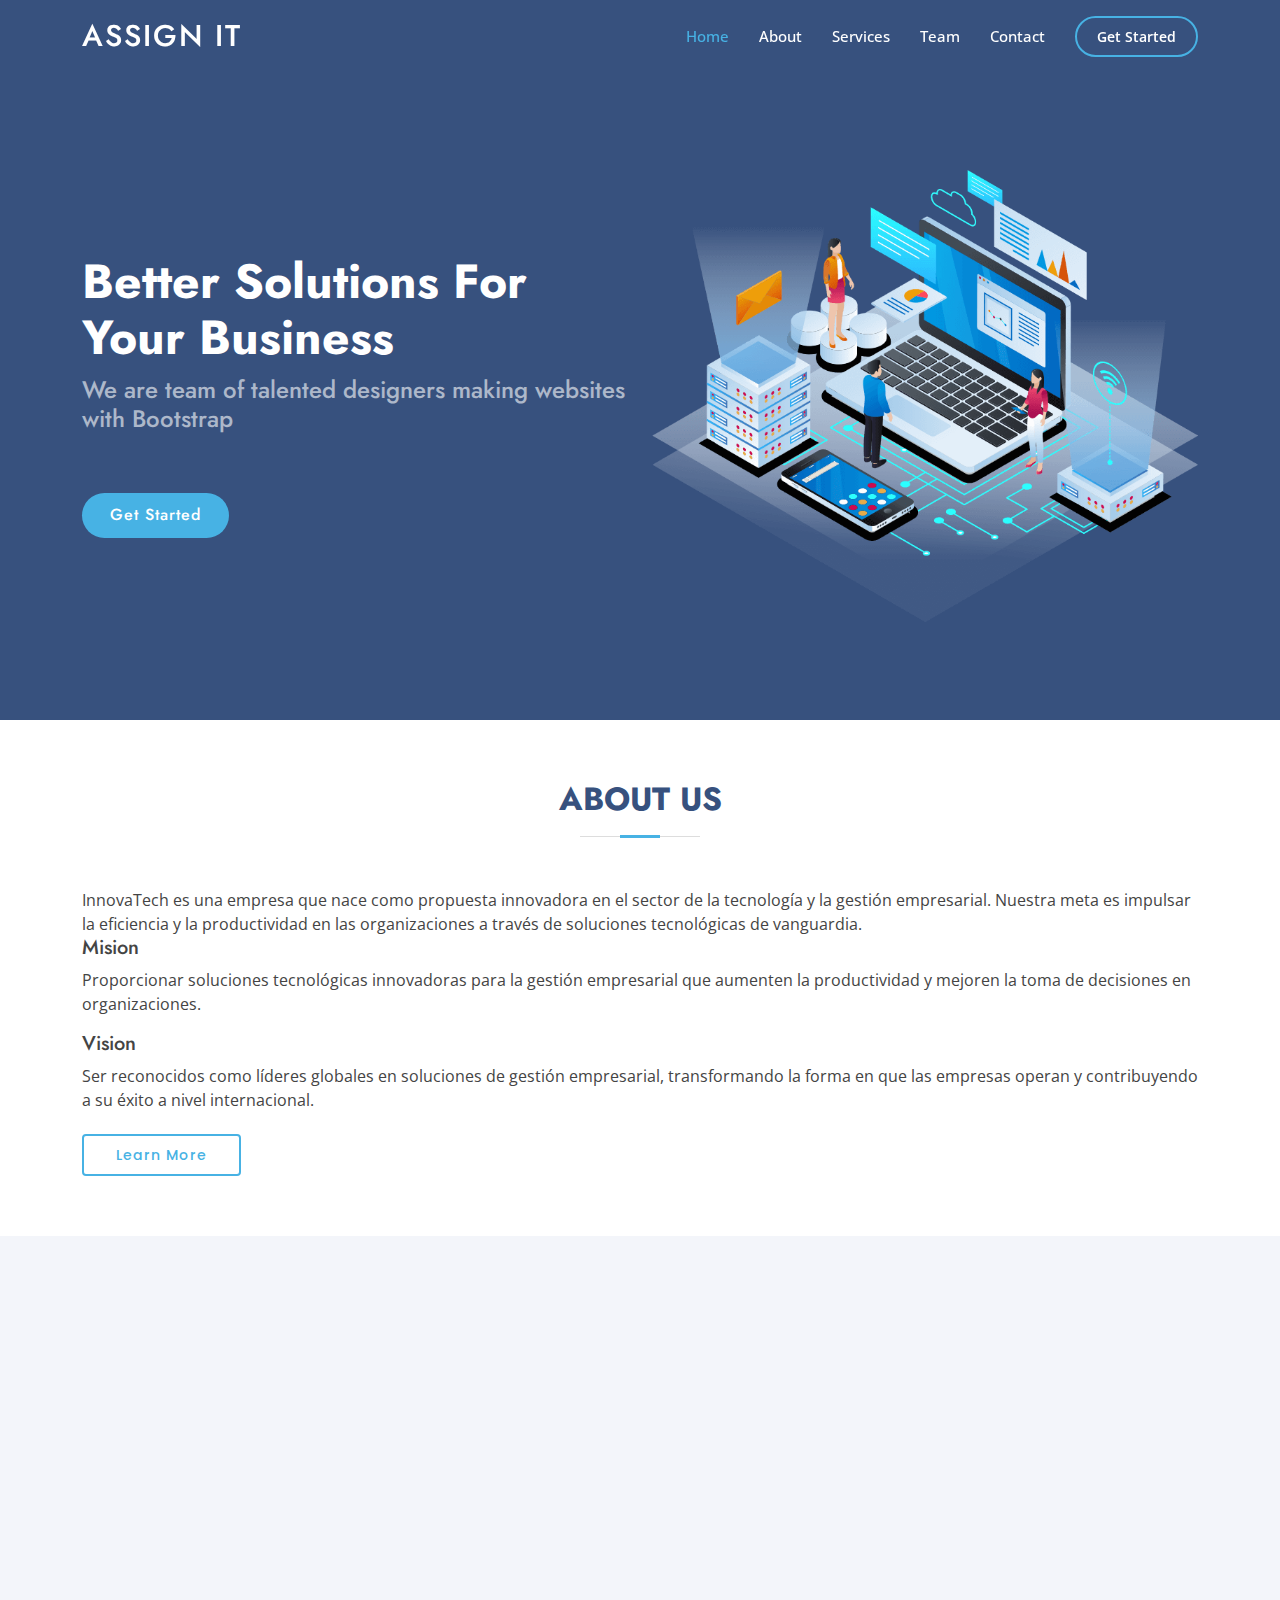
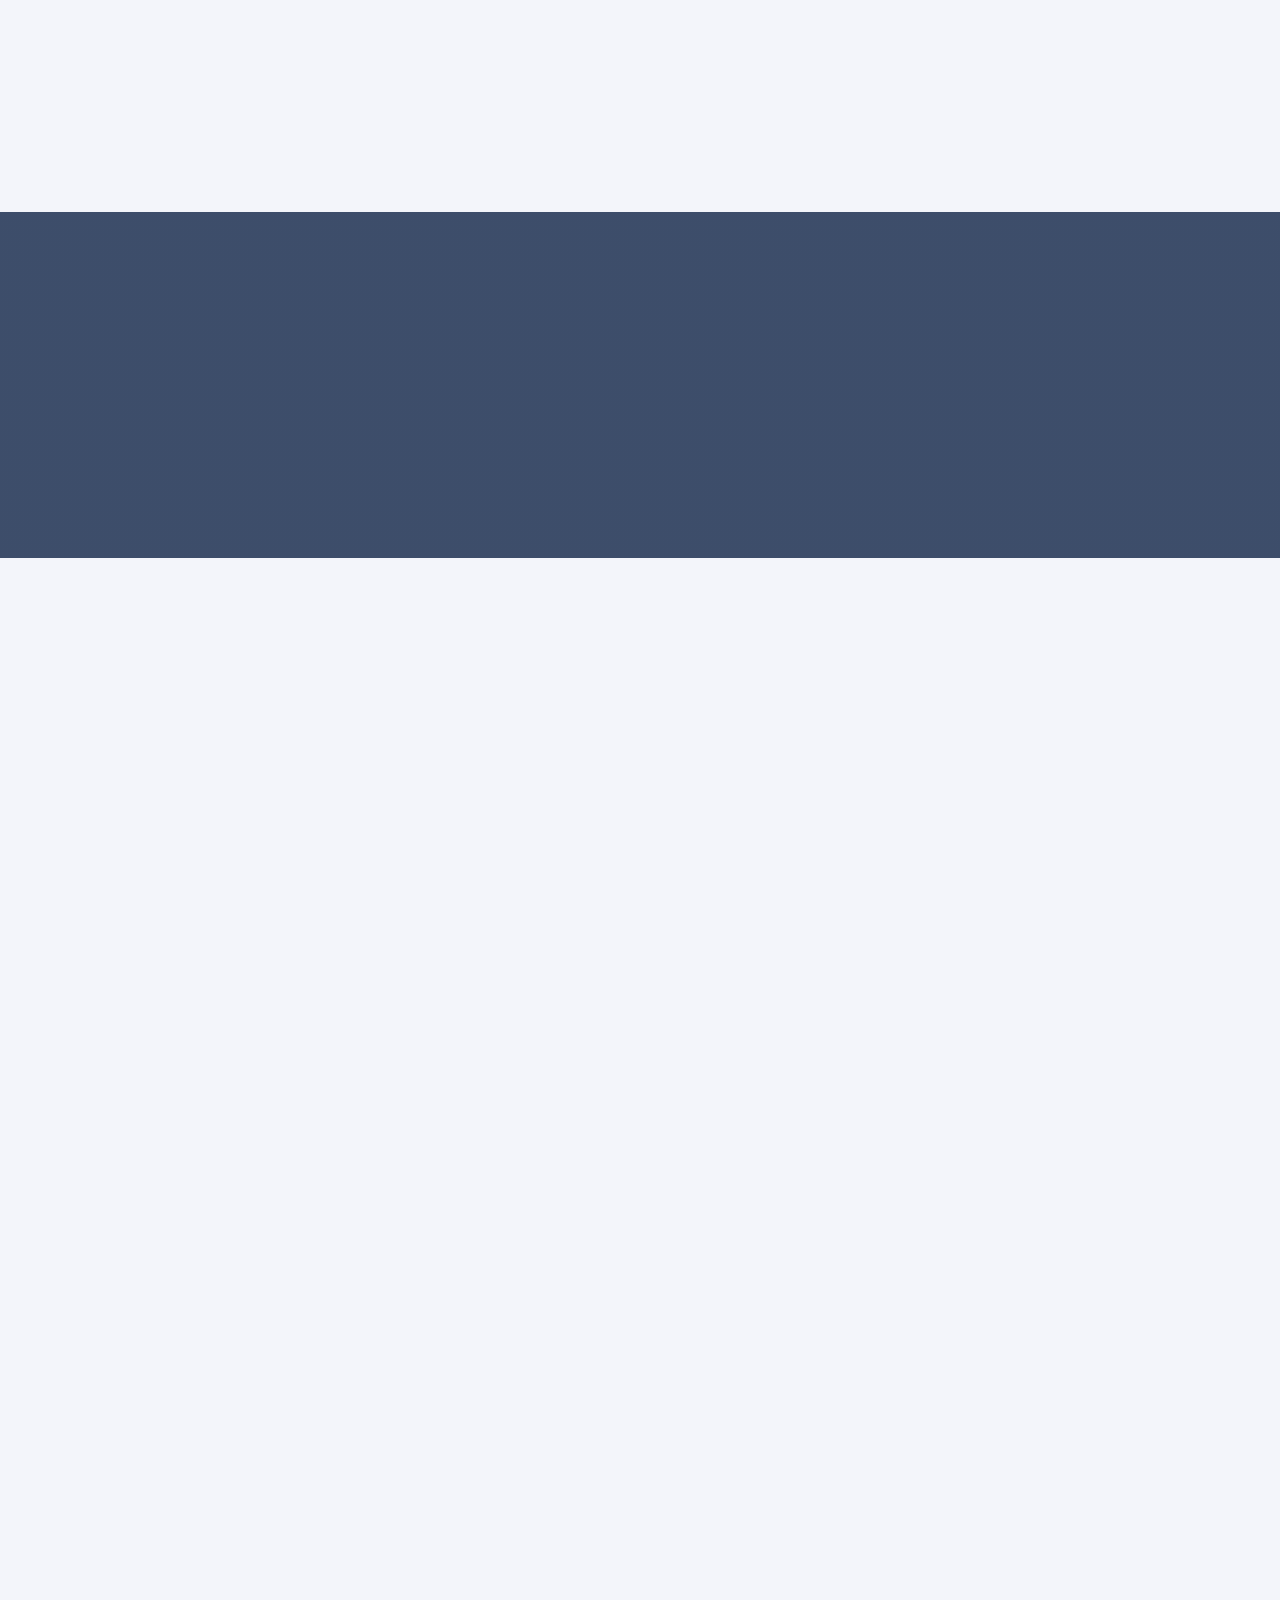
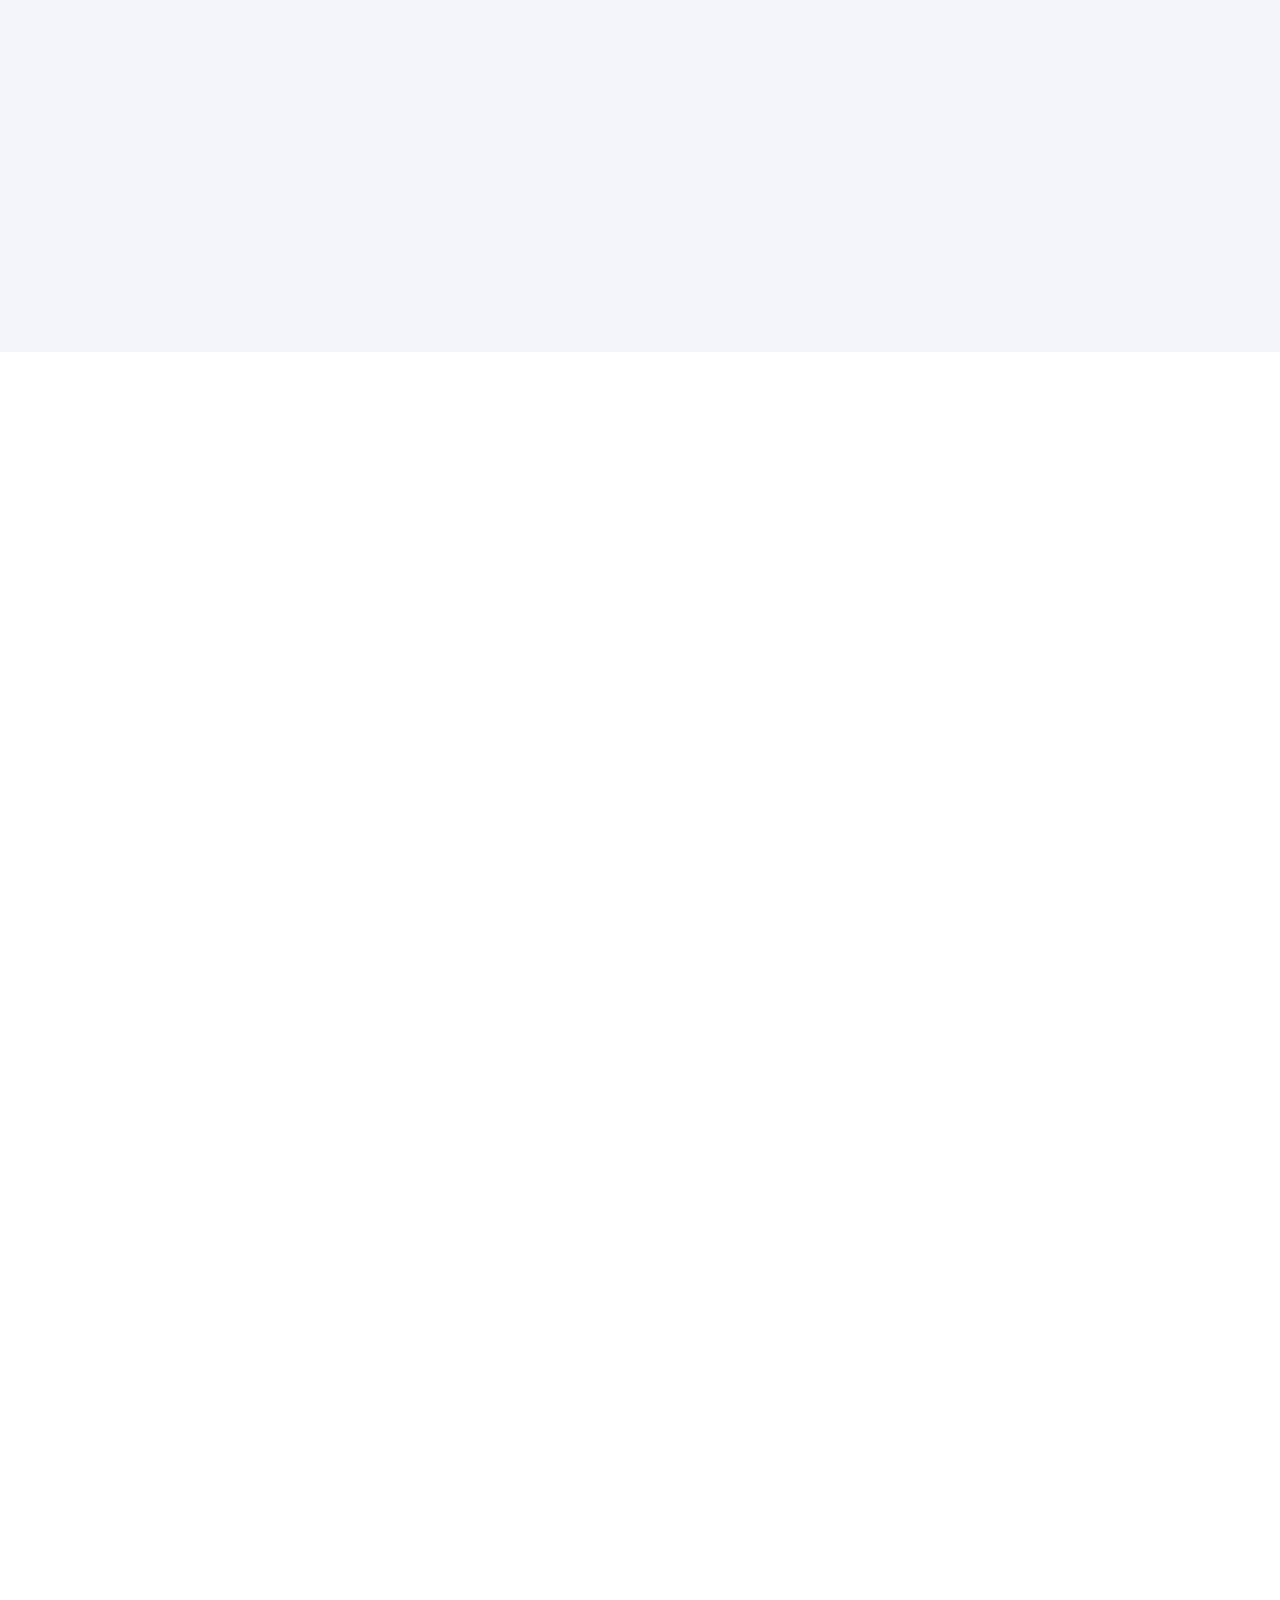
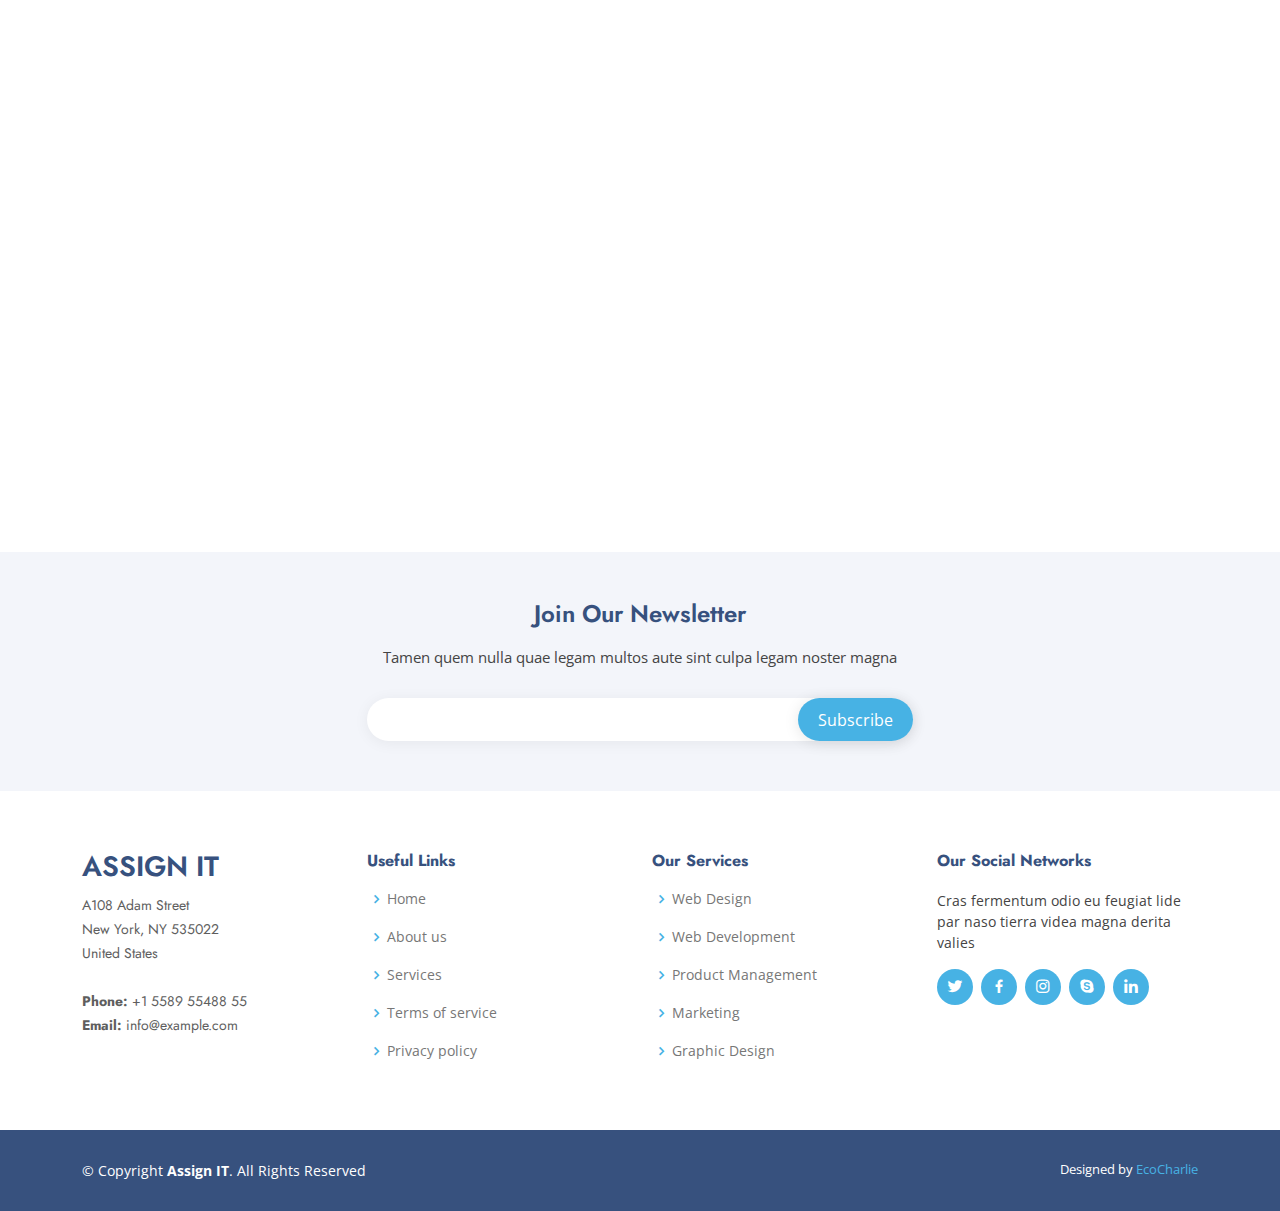
==== index.html @ e454c300 "Merge pull request #1 from EcoCharlie/developer" ====
<!DOCTYPE html>
<html lang="en">

<head>
  <meta charset="utf-8">
  <meta content="width=device-width, initial-scale=1.0" name="viewport">

  <title>Assign IT - Landing Page</title>
  <meta content="" name="description">
  <meta content="" name="keywords">

  <!-- Favicons -->
  <link href="assets/img/favicon.png" rel="icon">
  <link href="assets/img/apple-touch-icon.png" rel="apple-touch-icon">

  <!-- Google Fonts -->
  <link href="https://fonts.googleapis.com/css?family=Open+Sans:300,300i,400,400i,600,600i,700,700i|Jost:300,300i,400,400i,500,500i,600,600i,700,700i|Poppins:300,300i,400,400i,500,500i,600,600i,700,700i" rel="stylesheet">

  <!-- Vendor CSS Files -->
  <link href="assets/vendor/aos/aos.css" rel="stylesheet">
  <link href="assets/vendor/bootstrap/css/bootstrap.min.css" rel="stylesheet">
  <link href="assets/vendor/bootstrap-icons/bootstrap-icons.css" rel="stylesheet">
  <link href="assets/vendor/boxicons/css/boxicons.min.css" rel="stylesheet">
  <link href="assets/vendor/glightbox/css/glightbox.min.css" rel="stylesheet">
  <link href="assets/vendor/remixicon/remixicon.css" rel="stylesheet">
  <link href="assets/vendor/swiper/swiper-bundle.min.css" rel="stylesheet">

  <!-- Template Main CSS File -->
  <link href="assets/css/style.css" rel="stylesheet">
</head>

<body>
  <!-- ======= Header ======= -->
  <header id="header" class="fixed-top ">
    <div class="container d-flex align-items-center">

      <h1 class="logo me-auto"><a href="index.html">Assign IT</a></h1>
      <!-- Uncomment below if you prefer to use an image logo -->
       <!--<a href="index.html" class="logo me-auto"><img src="assets/img/logo.jpeg" alt="" class="img-fluid"></a>-->

      <nav id="navbar" class="navbar">
        <ul>
          <li><a class="nav-link scrollto active" href="#hero">Home</a></li>
          <li><a class="nav-link scrollto" href="#about">About</a></li>
          <li><a class="nav-link scrollto" href="#services">Services</a></li>
          <!--<li><a class="nav-link scrollto" href="#portfolio">Portfolio</a></li>-->
          <li><a class="nav-link scrollto" href="#team">Team</a></li>
        <!--  <li class="dropdown"><a href="#"><span>Drop Down</span> <i class="bi bi-chevron-down"></i></a>
            <ul>
              <li><a href="#">Drop Down 1</a></li>
              <li class="dropdown"><a href="#"><span>Deep Drop Down</span> <i class="bi bi-chevron-right"></i></a>
                <ul>
                  <li><a href="#">Deep Drop Down 1</a></li>
                  <li><a href="#">Deep Drop Down 2</a></li>
                  <li><a href="#">Deep Drop Down 3</a></li>
                  <li><a href="#">Deep Drop Down 4</a></li>
                  <li><a href="#">Deep Drop Down 5</a></li>
                </ul>
              </li>
              <li><a href="#">Drop Down 2</a></li>
              <li><a href="#">Drop Down 3</a></li>
              <li><a href="#">Drop Down 4</a></li>
            </ul>
          </li>-->
          <li><a class="nav-link scrollto" href="#contact">Contact</a></li>
          <li><a class="getstarted scrollto" href="#about">Get Started</a></li>
        </ul>
        <i class="bi bi-list mobile-nav-toggle"></i>
      </nav>

    </div>
  </header><!-- End Header -->

  <!-- ======= Hero Section ======= -->
  <section id="hero" class="d-flex align-items-center">

    <div class="container">
      <div class="row">
        <div class="col-lg-6 d-flex flex-column justify-content-center pt-4 pt-lg-0 order-2 order-lg-1" data-aos="fade-up" data-aos-delay="200">
          <h1>Better Solutions For Your Business</h1>
          <h2>We are team of talented designers making websites with Bootstrap</h2>
          <div class="d-flex justify-content-center justify-content-lg-start">
            <a href="#about" class="btn-get-started scrollto">Get Started</a>
            <!--<a href="https://www.youtube.com/watch?v=jDDaplaOz7Q" class="glightbox btn-watch-video"><i class="bi bi-play-circle"></i><span>Watch Video</span></a>-->
          </div>
        </div>
        <div class="col-lg-6 order-1 order-lg-2 hero-img" data-aos="zoom-in" data-aos-delay="200">
          <img src="assets/img/hero-img.png" class="img-fluid animated" alt="">
        </div>
      </div>
    </div>

  </section><!-- End Hero -->

  <main id="main">

    <!-- ======= Clients Section ======= -->
<!--    <section id="clients" class="clients section-bg">
      <div class="container">

        <div class="row" data-aos="zoom-in">

          <div class="col-lg-2 col-md-4 col-6 d-flex align-items-center justify-content-center">
            <img src="assets/img/clients/client-1.png" class="img-fluid" alt="">
          </div>

          <div class="col-lg-2 col-md-4 col-6 d-flex align-items-center justify-content-center">
            <img src="assets/img/clients/client-2.png" class="img-fluid" alt="">
          </div>

          <div class="col-lg-2 col-md-4 col-6 d-flex align-items-center justify-content-center">
            <img src="assets/img/clients/client-3.png" class="img-fluid" alt="">
          </div>

          <div class="col-lg-2 col-md-4 col-6 d-flex align-items-center justify-content-center">
            <img src="assets/img/clients/client-4.png" class="img-fluid" alt="">
          </div>

          <div class="col-lg-2 col-md-4 col-6 d-flex align-items-center justify-content-center">
            <img src="assets/img/clients/client-5.png" class="img-fluid" alt="">
          </div>

          <div class="col-lg-2 col-md-4 col-6 d-flex align-items-center justify-content-center">
            <img src="assets/img/clients/client-6.png" class="img-fluid" alt="">
          </div>

        </div>

      </div>
    </section>&lt;!&ndash; End Cliens Section &ndash;&gt;-->

    <!-- ======= About Us Section ======= -->
    <section id="about" class="about">
      <div class="container" data-aos="fade-up">

        <div class="section-title">
          <h2>About Us</h2>
        </div>

        <div class="row content">
          <div class="col-lg-12">
            <p>
              InnovaTech es una empresa que nace como propuesta innovadora en el sector de la tecnología y la gestión empresarial.
              Nuestra meta es impulsar la eficiencia y la productividad en las organizaciones a través de soluciones tecnológicas de vanguardia.
            </p>
<!--            <ul>
              <li><i class="ri-check-double-line"></i> Ullamco laboris nisi ut aliquip ex ea commodo consequat</li>
              <li><i class="ri-check-double-line"></i> Duis aute irure dolor in reprehenderit in voluptate velit</li>
              <li><i class="ri-check-double-line"></i> Ullamco laboris nisi ut aliquip ex ea commodo consequat</li>
            </ul>-->
          </div>
          <div class="col-lg-12 pt-4 pt-lg-0">
            <h5>Mision</h5>
            <p>
              Proporcionar soluciones tecnológicas innovadoras para la gestión empresarial que aumenten la productividad y mejoren la toma de decisiones en organizaciones.
            </p>
            <h5>Vision</h5>
            <p>
              Ser reconocidos como líderes globales en soluciones de gestión empresarial, transformando la forma en que las empresas operan y contribuyendo a su éxito a nivel internacional.
            </p>
            <a href="#" class="btn-learn-more">Learn More</a>
          </div>
        </div>

      </div>
    </section><!-- End About Us Section -->

    <!-- ======= Why Us Section ======= -->
   <!-- <section id="why-us" class="why-us section-bg">
      <div class="container-fluid" data-aos="fade-up">

        <div class="row">

          <div class="col-lg-7 d-flex flex-column justify-content-center align-items-stretch  order-2 order-lg-1">

            <div class="content">
              <h3>Eum ipsam laborum deleniti <strong>velit pariatur architecto aut nihil</strong></h3>
              <p>
                Lorem ipsum dolor sit amet, consectetur adipiscing elit, sed do eiusmod tempor incididunt ut labore et dolore magna aliqua. Duis aute irure dolor in reprehenderit
              </p>
            </div>

            <div class="accordion-list">
              <ul>
                <li>
                  <a data-bs-toggle="collapse" class="collapse" data-bs-target="#accordion-list-1"><span>01</span> Non consectetur a erat nam at lectus urna duis? <i class="bx bx-chevron-down icon-show"></i><i class="bx bx-chevron-up icon-close"></i></a>
                  <div id="accordion-list-1" class="collapse show" data-bs-parent=".accordion-list">
                    <p>
                      Feugiat pretium nibh ipsum consequat. Tempus iaculis urna id volutpat lacus laoreet non curabitur gravida. Venenatis lectus magna fringilla urna porttitor rhoncus dolor purus non.
                    </p>
                  </div>
                </li>

                <li>
                  <a data-bs-toggle="collapse" data-bs-target="#accordion-list-2" class="collapsed"><span>02</span> Feugiat scelerisque varius morbi enim nunc? <i class="bx bx-chevron-down icon-show"></i><i class="bx bx-chevron-up icon-close"></i></a>
                  <div id="accordion-list-2" class="collapse" data-bs-parent=".accordion-list">
                    <p>
                      Dolor sit amet consectetur adipiscing elit pellentesque habitant morbi. Id interdum velit laoreet id donec ultrices. Fringilla phasellus faucibus scelerisque eleifend donec pretium. Est pellentesque elit ullamcorper dignissim. Mauris ultrices eros in cursus turpis massa tincidunt dui.
                    </p>
                  </div>
                </li>

                <li>
                  <a data-bs-toggle="collapse" data-bs-target="#accordion-list-3" class="collapsed"><span>03</span> Dolor sit amet consectetur adipiscing elit? <i class="bx bx-chevron-down icon-show"></i><i class="bx bx-chevron-up icon-close"></i></a>
                  <div id="accordion-list-3" class="collapse" data-bs-parent=".accordion-list">
                    <p>
                      Eleifend mi in nulla posuere sollicitudin aliquam ultrices sagittis orci. Faucibus pulvinar elementum integer enim. Sem nulla pharetra diam sit amet nisl suscipit. Rutrum tellus pellentesque eu tincidunt. Lectus urna duis convallis convallis tellus. Urna molestie at elementum eu facilisis sed odio morbi quis
                    </p>
                  </div>
                </li>

              </ul>
            </div>

          </div>

          <div class="col-lg-5 align-items-stretch order-1 order-lg-2 img" style='background-image: url("assets/img/why-us.png");' data-aos="zoom-in" data-aos-delay="150">&nbsp;</div>
        </div>

      </div>
    </section>-->
    <!-- End Why Us Section -->

    <!-- ======= Skills Section ======= -->
    <!--<section id="skills" class="skills">
      <div class="container" data-aos="fade-up">

        <div class="row">
          <div class="col-lg-6 d-flex align-items-center" data-aos="fade-right" data-aos-delay="100">
            <img src="assets/img/skills.png" class="img-fluid" alt="">
          </div>
          <div class="col-lg-6 pt-4 pt-lg-0 content" data-aos="fade-left" data-aos-delay="100">
            <h3>Voluptatem dignissimos provident quasi corporis voluptates</h3>
            <p class="fst-italic">
              Lorem ipsum dolor sit amet, consectetur adipiscing elit, sed do eiusmod tempor incididunt ut labore et dolore
              magna aliqua.
            </p>

            <div class="skills-content">

              <div class="progress">
                <span class="skill">HTML <i class="val">100%</i></span>
                <div class="progress-bar-wrap">
                  <div class="progress-bar" role="progressbar" aria-valuenow="100" aria-valuemin="0" aria-valuemax="100"></div>
                </div>
              </div>

              <div class="progress">
                <span class="skill">CSS <i class="val">90%</i></span>
                <div class="progress-bar-wrap">
                  <div class="progress-bar" role="progressbar" aria-valuenow="90" aria-valuemin="0" aria-valuemax="100"></div>
                </div>
              </div>

              <div class="progress">
                <span class="skill">JavaScript <i class="val">75%</i></span>
                <div class="progress-bar-wrap">
                  <div class="progress-bar" role="progressbar" aria-valuenow="75" aria-valuemin="0" aria-valuemax="100"></div>
                </div>
              </div>

              <div class="progress">
                <span class="skill">Photoshop <i class="val">55%</i></span>
                <div class="progress-bar-wrap">
                  <div class="progress-bar" role="progressbar" aria-valuenow="55" aria-valuemin="0" aria-valuemax="100"></div>
                </div>
              </div>

            </div>

          </div>
        </div>

      </div>
    </section>&lt;!&ndash; End Skills Section &ndash;&gt;-->

    <!-- ======= Services Section ======= -->
    <section id="services" class="services section-bg">
      <div class="container" data-aos="fade-up">

        <div class="section-title">
          <h2>Services</h2>
          <p>Ofrecemos soluciones especializadas en gestión de proyectos para impulsar tu éxito empresarial. Nuestro equipo de expertos está listo para llevar tus proyectos al siguiente nivel.</p>
        </div>
        <div class="container">

        </div>
        <div class="row d-flex justify-content-evenly">
          <div class="col-xl-3 col-md-6 d-flex align-items-stretch" data-aos="zoom-in" data-aos-delay="100">
            <div class="icon-box">
              <div class="icon"><i class="bx bxl-dribbble"></i></div>
              <h4><a href="">Gestión Integral de Proyectos</a></h4>
              <p>Planificamos y ejecutamos tu proyecto de principio a fin.</p>
            </div>
          </div>

          <div class="col-xl-3 col-md-6 d-flex align-items-stretch mt-4 mt-md-0" data-aos="zoom-in" data-aos-delay="200">
            <div class="icon-box">
              <div class="icon"><i class="bx bx-file"></i></div>
              <h4><a href="">Consultoría Especializada</a></h4>
              <p>Asesoramiento personalizado para optimizar proyectos.</p>
            </div>
          </div>

          <div class="col-xl-3 col-md-6 d-flex align-items-stretch mt-4 mt-xl-0" data-aos="zoom-in" data-aos-delay="300">
            <div class="icon-box">
              <div class="icon"><i class="bx bx-tachometer"></i></div>
              <h4><a href="">Capacitación en Gestión de Proyectos</a></h4>
              <p>Mayor capacidad para proyectos exitosos.</p>
            </div>
          </div>

          <!--<div class="col-xl-3 col-md-6 d-flex align-items-stretch mt-4 mt-xl-0" data-aos="zoom-in" data-aos-delay="400">
            <div class="icon-box">
              <div class="icon"><i class="bx bx-layer"></i></div>
              <h4><a href="">Nemo Enim</a></h4>
              <p>At vero eos et accusamus et iusto odio dignissimos ducimus qui blanditiis</p>
            </div>
          </div>-->

        </div>

      </div>
    </section><!-- End Services Section -->

    <!-- ======= Cta Section ======= -->
    <section id="cta" class="cta">
      <div class="container" data-aos="zoom-in">

        <div class="row">
          <div class="col-lg-9 text-center text-lg-start">
            <h3>¡Maximiza tu éxito con nuestra ayuda!</h3>
            <p>¿Listo para llevar tus proyectos al siguiente nivel? ¡Hablemos sobre cómo podemos colaborar para alcanzar tus objetivos!</p>
          </div>
          <div class="col-lg-3 cta-btn-container text-center">
            <a class="cta-btn align-middle" href="#">Contáctanos ahora</a>
          </div>
        </div>

      </div>
    </section><!-- End Cta Section -->

    <!-- ======= Portfolio Section ======= -->
    <!--<section id="portfolio" class="portfolio">
      <div class="container" data-aos="fade-up">

        <div class="section-title">
          <h2>Portfolio</h2>
          <p>Magnam dolores commodi suscipit. Necessitatibus eius consequatur ex aliquid fuga eum quidem. Sit sint consectetur velit. Quisquam quos quisquam cupiditate. Et nemo qui impedit suscipit alias ea. Quia fugiat sit in iste officiis commodi quidem hic quas.</p>
        </div>

        <ul id="portfolio-flters" class="d-flex justify-content-center" data-aos="fade-up" data-aos-delay="100">
          <li data-filter="*" class="filter-active">All</li>
          <li data-filter=".filter-app">App</li>
          <li data-filter=".filter-card">Card</li>
          <li data-filter=".filter-web">Web</li>
        </ul>

        <div class="row portfolio-container" data-aos="fade-up" data-aos-delay="200">

          <div class="col-lg-4 col-md-6 portfolio-item filter-app">
            <div class="portfolio-img"><img src="assets/img/portfolio/portfolio-1.jpg" class="img-fluid" alt=""></div>
            <div class="portfolio-info">
              <h4>App 1</h4>
              <p>App</p>
              <a href="assets/img/portfolio/portfolio-1.jpg" data-gallery="portfolioGallery" class="portfolio-lightbox preview-link" title="App 1"><i class="bx bx-plus"></i></a>
              <a href="portfolio-details.html" class="details-link" title="More Details"><i class="bx bx-link"></i></a>
            </div>
          </div>

          <div class="col-lg-4 col-md-6 portfolio-item filter-web">
            <div class="portfolio-img"><img src="assets/img/portfolio/portfolio-2.jpg" class="img-fluid" alt=""></div>
            <div class="portfolio-info">
              <h4>Web 3</h4>
              <p>Web</p>
              <a href="assets/img/portfolio/portfolio-2.jpg" data-gallery="portfolioGallery" class="portfolio-lightbox preview-link" title="Web 3"><i class="bx bx-plus"></i></a>
              <a href="portfolio-details.html" class="details-link" title="More Details"><i class="bx bx-link"></i></a>
            </div>
          </div>

          <div class="col-lg-4 col-md-6 portfolio-item filter-app">
            <div class="portfolio-img"><img src="assets/img/portfolio/portfolio-3.jpg" class="img-fluid" alt=""></div>
            <div class="portfolio-info">
              <h4>App 2</h4>
              <p>App</p>
              <a href="assets/img/portfolio/portfolio-3.jpg" data-gallery="portfolioGallery" class="portfolio-lightbox preview-link" title="App 2"><i class="bx bx-plus"></i></a>
              <a href="portfolio-details.html" class="details-link" title="More Details"><i class="bx bx-link"></i></a>
            </div>
          </div>

          <div class="col-lg-4 col-md-6 portfolio-item filter-card">
            <div class="portfolio-img"><img src="assets/img/portfolio/portfolio-4.jpg" class="img-fluid" alt=""></div>
            <div class="portfolio-info">
              <h4>Card 2</h4>
              <p>Card</p>
              <a href="assets/img/portfolio/portfolio-4.jpg" data-gallery="portfolioGallery" class="portfolio-lightbox preview-link" title="Card 2"><i class="bx bx-plus"></i></a>
              <a href="portfolio-details.html" class="details-link" title="More Details"><i class="bx bx-link"></i></a>
            </div>
          </div>

          <div class="col-lg-4 col-md-6 portfolio-item filter-web">
            <div class="portfolio-img"><img src="assets/img/portfolio/portfolio-5.jpg" class="img-fluid" alt=""></div>
            <div class="portfolio-info">
              <h4>Web 2</h4>
              <p>Web</p>
              <a href="assets/img/portfolio/portfolio-5.jpg" data-gallery="portfolioGallery" class="portfolio-lightbox preview-link" title="Web 2"><i class="bx bx-plus"></i></a>
              <a href="portfolio-details.html" class="details-link" title="More Details"><i class="bx bx-link"></i></a>
            </div>
          </div>

          <div class="col-lg-4 col-md-6 portfolio-item filter-app">
            <div class="portfolio-img"><img src="assets/img/portfolio/portfolio-6.jpg" class="img-fluid" alt=""></div>
            <div class="portfolio-info">
              <h4>App 3</h4>
              <p>App</p>
              <a href="assets/img/portfolio/portfolio-6.jpg" data-gallery="portfolioGallery" class="portfolio-lightbox preview-link" title="App 3"><i class="bx bx-plus"></i></a>
              <a href="portfolio-details.html" class="details-link" title="More Details"><i class="bx bx-link"></i></a>
            </div>
          </div>

          <div class="col-lg-4 col-md-6 portfolio-item filter-card">
            <div class="portfolio-img"><img src="assets/img/portfolio/portfolio-7.jpg" class="img-fluid" alt=""></div>
            <div class="portfolio-info">
              <h4>Card 1</h4>
              <p>Card</p>
              <a href="assets/img/portfolio/portfolio-7.jpg" data-gallery="portfolioGallery" class="portfolio-lightbox preview-link" title="Card 1"><i class="bx bx-plus"></i></a>
              <a href="portfolio-details.html" class="details-link" title="More Details"><i class="bx bx-link"></i></a>
            </div>
          </div>

          <div class="col-lg-4 col-md-6 portfolio-item filter-card">
            <div class="portfolio-img"><img src="assets/img/portfolio/portfolio-8.jpg" class="img-fluid" alt=""></div>
            <div class="portfolio-info">
              <h4>Card 3</h4>
              <p>Card</p>
              <a href="assets/img/portfolio/portfolio-8.jpg" data-gallery="portfolioGallery" class="portfolio-lightbox preview-link" title="Card 3"><i class="bx bx-plus"></i></a>
              <a href="portfolio-details.html" class="details-link" title="More Details"><i class="bx bx-link"></i></a>
            </div>
          </div>

          <div class="col-lg-4 col-md-6 portfolio-item filter-web">
            <div class="portfolio-img"><img src="assets/img/portfolio/portfolio-9.jpg" class="img-fluid" alt=""></div>
            <div class="portfolio-info">
              <h4>Web 3</h4>
              <p>Web</p>
              <a href="assets/img/portfolio/portfolio-9.jpg" data-gallery="portfolioGallery" class="portfolio-lightbox preview-link" title="Web 3"><i class="bx bx-plus"></i></a>
              <a href="portfolio-details.html" class="details-link" title="More Details"><i class="bx bx-link"></i></a>
            </div>
          </div>

        </div>

      </div>
    </section>-->

    <!-- ======= Team Section ======= -->
    <section id="team" class="team section-bg">
      <div class="container" data-aos="fade-up">

        <div class="section-title">
          <h2>Team</h2>
          <p>Cada uno de nuestros miembros aporta una combinación única de habilidades, experiencia y dedicación que impulsa nuestro éxito.</p>
        </div>

        <div class="row d-flex justify-content-evenly">
          <div class="col-lg-6" data-aos="zoom-in" data-aos-delay="100">
            <div class="member d-flex align-items-start">
              <div class="pic"><img src="assets/img/team/team-1.jpg" alt=""></div>
              <div class="member-info">
                <h4>Joaquin San Martin</h4>
                <span>Chief Executive Officer</span>
                <p>Soy Joaquin San Martin Alvarez, actualmente estudio Ia carrera de ingeniería de Software, porque siempre me ha llamado el interés de entender el funcionamiento de Ia tecnología que uso en mi entorno de vida. Por otro lado, tengo conocimiento sobre el lenguaje de programación CS, SQL, Python, C+, HTML, CSS.</p>
                <div class="social">
                  <a href=""><i class="ri-twitter-fill"></i></a>
                  <a href=""><i class="ri-facebook-fill"></i></a>
                  <a href=""><i class="ri-instagram-fill"></i></a>
                  <a href=""> <i class="ri-linkedin-box-fill"></i> </a>
                </div>
              </div>
            </div>
          </div>

          <div class="col-lg-6 mt-4 mt-lg-0" data-aos="zoom-in" data-aos-delay="200">
            <div class="member d-flex align-items-start">
              <div class="pic"><img src="assets/img/team/team-2.jpg" alt=""></div>
              <div class="member-info">
                <h4>Rafael Urquiaga</h4>
                <span>Product Manager</span>
                <p>Soy Rafael Adrián Urquiaga Rodríguez y estoy cursando la carrera de Ingeniería de Software. Tengo experiencia programando en el lenguaje de C ++, PHP, HTML/CSS/JS, herramientas de UX y en el uso de GitHub para el control de versiones. Asimismo, tengo habilidades para organizar y coordinar los avances que se realizan durante el ciclo de vida de un proyecto, así como también una fuerte responsabilidad de cumplir con el trabajo encargado para un tiempo indicado.</p>
                <div class="social">
                  <a href=""><i class="ri-twitter-fill"></i></a>
                  <a href=""><i class="ri-facebook-fill"></i></a>
                  <a href=""><i class="ri-instagram-fill"></i></a>
                  <a href=""> <i class="ri-linkedin-box-fill"></i> </a>
                </div>
              </div>
            </div>
          </div>

          <div class="col-lg-6 mt-4" data-aos="zoom-in" data-aos-delay="300">
            <div class="member d-flex align-items-start">
              <div class="pic"><img src="assets/img/team/team-3.jpg" alt=""></div>
              <div class="member-info">
                <h4>Erikc Cortez</h4>
                <span>CTO</span>
                <p>Soy un estudiante de la facultad de Ingeniería de software. Algunos de mis hobbies son leer, ir a correr, jugar videojuegos y practicar matemáticas. También, me gusta todo lo relacionado con la tecnología, los nuevos inventos e innovaciones que fueron acoplándose en nuestra vida rutinaria hasta ser imprescindibles. Las habilidades que ofrezco para esto proyecto son perseverancia y ánimos para mi equipo, además de brindar ideas y soluciones ágiles. Manejo herramientas para desarrollar páginas web como HTML y CSS, además de conocer lenguajes como C++, Java, Javascript, Python, Typescript y SQL.</p>
                <div class="social">
                  <a href=""><i class="ri-twitter-fill"></i></a>
                  <a href=""><i class="ri-facebook-fill"></i></a>
                  <a href=""><i class="ri-instagram-fill"></i></a>
                  <a href=""> <i class="ri-linkedin-box-fill"></i> </a>
                </div>
              </div>
            </div>
          </div>

          <div class="col-lg-6 mt-4" data-aos="zoom-in" data-aos-delay="400">
            <div class="member d-flex align-items-start">
              <div class="pic"><img src="assets/img/team/team-4.jpg" alt=""></div>
              <div class="member-info">
                <h4>Jorge Laban</h4>
                <span>Accountant</span>
                <p>Soy un estudiante con un alto grado de responsabilidad y compromiso, me agrada trabajar en equipo y adquirir nuevos conocimientos y experiencias. Mis expectativas para este curso son aprender las bases acerca de una de las tecnologías más populares y con mayor potencial de esta década. Tengo conocimientos en lenguajes de programación como HTML, CSS y JavaScript, así como experiencia en el uso de herramientas de desarrollo y control de versiones. </p>
                <div class="social">
                  <a href=""><i class="ri-twitter-fill"></i></a>
                  <a href=""><i class="ri-facebook-fill"></i></a>
                  <a href=""><i class="ri-instagram-fill"></i></a>
                  <a href=""> <i class="ri-linkedin-box-fill"></i> </a>
                </div>
              </div>
            </div>
          </div>

          <div class="col-lg-6 mt-4" data-aos="zoom-in" data-aos-delay="400">
            <div class="member d-flex align-items-start">
              <div class="pic"><img src="assets/img/team/team-5.jpg" alt=""></div>
              <div class="member-info">
                <h4>Frezzia Espinosa</h4>
                <span>Accountant</span>
                <p>Mi nombre es Frezzia Espinoza Paredes y soy estudiante de Ingeniería de Software de UPC. Tengo experiencia con C++, Python, JavaScript y C#. Soy responsable. Me gusta trabajar en equipo.</p>
                <div class="social">
                  <a href=""><i class="ri-twitter-fill"></i></a>
                  <a href=""><i class="ri-facebook-fill"></i></a>
                  <a href=""><i class="ri-instagram-fill"></i></a>
                  <a href=""> <i class="ri-linkedin-box-fill"></i> </a>
                </div>
              </div>
            </div>
          </div>
        </div>
      </div>
    </section>

    <!-- ======= Pricing Section ======= -->
    <section id="pricing" class="pricing">
      <div class="container" data-aos="fade-up">

        <div class="section-title">
          <h2>Pricing</h2>
          <p>Magnam dolores commodi suscipit. Necessitatibus eius consequatur ex aliquid fuga eum quidem. Sit sint consectetur velit. Quisquam quos quisquam cupiditate. Et nemo qui impedit suscipit alias ea. Quia fugiat sit in iste officiis commodi quidem hic quas.</p>
        </div>

        <div class="row d-flex justify-content-evenly">

          <div class="col-lg-4" data-aos="fade-up" data-aos-delay="100">
            <div class="box">
              <h3>Free Plan</h3>
              <h4><sup>$</sup>0<span>per month</span></h4>
              <ul>
                <li><i class="bx bx-check"></i> Quam adipiscing vitae proin</li>
                <li><i class="bx bx-check"></i> Nec feugiat nisl pretium</li>
                <li><i class="bx bx-check"></i> Nulla at volutpat diam uteera</li>
                <li class="na"><i class="bx bx-x"></i> <span>Pharetra massa massa ultricies</span></li>
                <li class="na"><i class="bx bx-x"></i> <span>Massa ultricies mi quis hendrerit</span></li>
              </ul>
              <a href="#" class="buy-btn">Get Started</a>
            </div>
          </div>

          <div class="col-lg-4 mt-4 mt-lg-0" data-aos="fade-up" data-aos-delay="200">
            <div class="box featured">
              <h3>Business Plan</h3>
              <h4><sup>$</sup>3<span>per month</span></h4>
              <ul>
                <li><i class="bx bx-check"></i> Quam adipiscing vitae proin</li>
                <li><i class="bx bx-check"></i> Nec feugiat nisl pretium</li>
                <li><i class="bx bx-check"></i> Nulla at volutpat diam uteera</li>
                <li><i class="bx bx-check"></i> Pharetra massa massa ultricies</li>
                <li><i class="bx bx-check"></i> Massa ultricies mi quis hendrerit</li>
              </ul>
              <a href="#" class="buy-btn">Get Started</a>
            </div>
          </div>

          <!--<div class="col-lg-4 mt-4 mt-lg-0" data-aos="fade-up" data-aos-delay="300">
            <div class="box">
              <h3>Developer Plan</h3>
              <h4><sup>$</sup>49<span>per month</span></h4>
              <ul>
                <li><i class="bx bx-check"></i> Quam adipiscing vitae proin</li>
                <li><i class="bx bx-check"></i> Nec feugiat nisl pretium</li>
                <li><i class="bx bx-check"></i> Nulla at volutpat diam uteera</li>
                <li><i class="bx bx-check"></i> Pharetra massa massa ultricies</li>
                <li><i class="bx bx-check"></i> Massa ultricies mi quis hendrerit</li>
              </ul>
              <a href="#" class="buy-btn">Get Started</a>
            </div>
          </div>-->

        </div>

      </div>
    </section><!-- End Pricing Section -->

    <!-- ======= Frequently Asked Questions Section ======= -->
<!--    <section id="faq" class="faq section-bg">
      <div class="container" data-aos="fade-up">

        <div class="section-title">
          <h2>Frequently Asked Questions</h2>
          <p>Magnam dolores commodi suscipit. Necessitatibus eius consequatur ex aliquid fuga eum quidem. Sit sint consectetur velit. Quisquam quos quisquam cupiditate. Et nemo qui impedit suscipit alias ea. Quia fugiat sit in iste officiis commodi quidem hic quas.</p>
        </div>

        <div class="faq-list">
          <ul>
            <li data-aos="fade-up" data-aos-delay="100">
              <i class="bx bx-help-circle icon-help"></i> <a data-bs-toggle="collapse" class="collapse" data-bs-target="#faq-list-1">Non consectetur a erat nam at lectus urna duis? <i class="bx bx-chevron-down icon-show"></i><i class="bx bx-chevron-up icon-close"></i></a>
              <div id="faq-list-1" class="collapse show" data-bs-parent=".faq-list">
                <p>
                  Feugiat pretium nibh ipsum consequat. Tempus iaculis urna id volutpat lacus laoreet non curabitur gravida. Venenatis lectus magna fringilla urna porttitor rhoncus dolor purus non.
                </p>
              </div>
            </li>

            <li data-aos="fade-up" data-aos-delay="200">
              <i class="bx bx-help-circle icon-help"></i> <a data-bs-toggle="collapse" data-bs-target="#faq-list-2" class="collapsed">Feugiat scelerisque varius morbi enim nunc? <i class="bx bx-chevron-down icon-show"></i><i class="bx bx-chevron-up icon-close"></i></a>
              <div id="faq-list-2" class="collapse" data-bs-parent=".faq-list">
                <p>
                  Dolor sit amet consectetur adipiscing elit pellentesque habitant morbi. Id interdum velit laoreet id donec ultrices. Fringilla phasellus faucibus scelerisque eleifend donec pretium. Est pellentesque elit ullamcorper dignissim. Mauris ultrices eros in cursus turpis massa tincidunt dui.
                </p>
              </div>
            </li>

            <li data-aos="fade-up" data-aos-delay="300">
              <i class="bx bx-help-circle icon-help"></i> <a data-bs-toggle="collapse" data-bs-target="#faq-list-3" class="collapsed">Dolor sit amet consectetur adipiscing elit? <i class="bx bx-chevron-down icon-show"></i><i class="bx bx-chevron-up icon-close"></i></a>
              <div id="faq-list-3" class="collapse" data-bs-parent=".faq-list">
                <p>
                  Eleifend mi in nulla posuere sollicitudin aliquam ultrices sagittis orci. Faucibus pulvinar elementum integer enim. Sem nulla pharetra diam sit amet nisl suscipit. Rutrum tellus pellentesque eu tincidunt. Lectus urna duis convallis convallis tellus. Urna molestie at elementum eu facilisis sed odio morbi quis
                </p>
              </div>
            </li>

            <li data-aos="fade-up" data-aos-delay="400">
              <i class="bx bx-help-circle icon-help"></i> <a data-bs-toggle="collapse" data-bs-target="#faq-list-4" class="collapsed">Tempus quam pellentesque nec nam aliquam sem et tortor consequat? <i class="bx bx-chevron-down icon-show"></i><i class="bx bx-chevron-up icon-close"></i></a>
              <div id="faq-list-4" class="collapse" data-bs-parent=".faq-list">
                <p>
                  Molestie a iaculis at erat pellentesque adipiscing commodo. Dignissim suspendisse in est ante in. Nunc vel risus commodo viverra maecenas accumsan. Sit amet nisl suscipit adipiscing bibendum est. Purus gravida quis blandit turpis cursus in.
                </p>
              </div>
            </li>

            <li data-aos="fade-up" data-aos-delay="500">
              <i class="bx bx-help-circle icon-help"></i> <a data-bs-toggle="collapse" data-bs-target="#faq-list-5" class="collapsed">Tortor vitae purus faucibus ornare. Varius vel pharetra vel turpis nunc eget lorem dolor? <i class="bx bx-chevron-down icon-show"></i><i class="bx bx-chevron-up icon-close"></i></a>
              <div id="faq-list-5" class="collapse" data-bs-parent=".faq-list">
                <p>
                  Laoreet sit amet cursus sit amet dictum sit amet justo. Mauris vitae ultricies leo integer malesuada nunc vel. Tincidunt eget nullam non nisi est sit amet. Turpis nunc eget lorem dolor sed. Ut venenatis tellus in metus vulputate eu scelerisque.
                </p>
              </div>
            </li>

          </ul>
        </div>

      </div>
    </section>-->

    <!-- ======= Contact Section ======= -->
    <section id="contact" class="contact">
      <div class="container" data-aos="fade-up">

        <div class="section-title">
          <h2>Contact</h2>
          <p>Magnam dolores commodi suscipit. Necessitatibus eius consequatur ex aliquid fuga eum quidem. Sit sint consectetur velit. Quisquam quos quisquam cupiditate. Et nemo qui impedit suscipit alias ea. Quia fugiat sit in iste officiis commodi quidem hic quas.</p>
        </div>

        <div class="row">

          <div class="col-lg-5 d-flex align-items-stretch">
            <div class="info">
              <div class="address">
                <i class="bi bi-geo-alt"></i>
                <h4>Location:</h4>
                <p>A108 Adam Street, New York, NY 535022</p>
              </div>

              <div class="email">
                <i class="bi bi-envelope"></i>
                <h4>Email:</h4>
                <p>info@example.com</p>
              </div>

              <div class="phone">
                <i class="bi bi-phone"></i>
                <h4>Call:</h4>
                <p>+1 5589 55488 55s</p>
              </div>

              <iframe src="https://www.google.com/maps/embed?pb=!1m14!1m8!1m3!1d12097.433213460943!2d-74.0062269!3d40.7101282!3m2!1i1024!2i768!4f13.1!3m3!1m2!1s0x0%3A0xb89d1fe6bc499443!2sDowntown+Conference+Center!5e0!3m2!1smk!2sbg!4v1539943755621" frameborder="0" style="border:0; width: 100%; height: 290px;" allowfullscreen></iframe>
            </div>

          </div>

          <div class="col-lg-7 mt-5 mt-lg-0 d-flex align-items-stretch">
            <form action="forms/contact.php" method="post" role="form" class="php-email-form">
              <div class="row">
                <div class="form-group col-md-6">
                  <label for="name">Your Name</label>
                  <input type="text" name="name" class="form-control" id="name" required>
                </div>
                <div class="form-group col-md-6">
                  <label for="name">Your Email</label>
                  <input type="email" class="form-control" name="email" id="email" required>
                </div>
              </div>
              <div class="form-group">
                <label for="name">Subject</label>
                <input type="text" class="form-control" name="subject" id="subject" required>
              </div>
              <div class="form-group">
                <label for="name">Message</label>
                <textarea class="form-control" name="message" rows="10" required></textarea>
              </div>
              <div class="my-3">
                <div class="loading">Loading</div>
                <div class="error-message"></div>
                <div class="sent-message">Your message has been sent. Thank you!</div>
              </div>
              <div class="text-center"><button type="submit">Send Message</button></div>
            </form>
          </div>

        </div>

      </div>
    </section><!-- End Contact Section -->

  </main><!-- End #main -->

  <!-- ======= Footer ======= -->
  <footer id="footer">

    <div class="footer-newsletter">
      <div class="container">
        <div class="row justify-content-center">
          <div class="col-lg-6">
            <h4>Join Our Newsletter</h4>
            <p>Tamen quem nulla quae legam multos aute sint culpa legam noster magna</p>
            <form action="" method="post">
              <input type="email" name="email"><input type="submit" value="Subscribe">
            </form>
          </div>
        </div>
      </div>
    </div>

    <div class="footer-top">
      <div class="container">
        <div class="row">

          <div class="col-lg-3 col-md-6 footer-contact">
            <h3>Assign IT</h3>
            <p>
              A108 Adam Street <br>
              New York, NY 535022<br>
              United States <br><br>
              <strong>Phone:</strong> +1 5589 55488 55<br>
              <strong>Email:</strong> info@example.com<br>
            </p>
          </div>

          <div class="col-lg-3 col-md-6 footer-links">
            <h4>Useful Links</h4>
            <ul>
              <li><i class="bx bx-chevron-right"></i> <a href="#">Home</a></li>
              <li><i class="bx bx-chevron-right"></i> <a href="#">About us</a></li>
              <li><i class="bx bx-chevron-right"></i> <a href="#">Services</a></li>
              <li><i class="bx bx-chevron-right"></i> <a href="#">Terms of service</a></li>
              <li><i class="bx bx-chevron-right"></i> <a href="#">Privacy policy</a></li>
            </ul>
          </div>

          <div class="col-lg-3 col-md-6 footer-links">
            <h4>Our Services</h4>
            <ul>
              <li><i class="bx bx-chevron-right"></i> <a href="#">Web Design</a></li>
              <li><i class="bx bx-chevron-right"></i> <a href="#">Web Development</a></li>
              <li><i class="bx bx-chevron-right"></i> <a href="#">Product Management</a></li>
              <li><i class="bx bx-chevron-right"></i> <a href="#">Marketing</a></li>
              <li><i class="bx bx-chevron-right"></i> <a href="#">Graphic Design</a></li>
            </ul>
          </div>

          <div class="col-lg-3 col-md-6 footer-links">
            <h4>Our Social Networks</h4>
            <p>Cras fermentum odio eu feugiat lide par naso tierra videa magna derita valies</p>
            <div class="social-links mt-3">
              <a href="#" class="twitter"><i class="bx bxl-twitter"></i></a>
              <a href="#" class="facebook"><i class="bx bxl-facebook"></i></a>
              <a href="#" class="instagram"><i class="bx bxl-instagram"></i></a>
              <a href="#" class="google-plus"><i class="bx bxl-skype"></i></a>
              <a href="#" class="linkedin"><i class="bx bxl-linkedin"></i></a>
            </div>
          </div>

        </div>
      </div>
    </div>

    <div class="container footer-bottom clearfix">
      <div class="copyright">
        &copy; Copyright <strong><span>Assign IT</span></strong>. All Rights Reserved
      </div>
      <div class="credits">
        <!-- All the links in the footer should remain intact. -->
        <!-- You can delete the links only if you purchased the pro version. -->
        <!-- Licensing information: https://bootstrapmade.com/license/ -->
        <!-- Purchase the pro version with working PHP/AJAX contact form: https://bootstrapmade.com/arsha-free-bootstrap-html-template-corporate/ -->
        Designed by <a href="#">EcoCharlie</a>
      </div>
    </div>
  </footer><!-- End Footer -->

  <div id="preloader"></div>
  <a href="#" class="back-to-top d-flex align-items-center justify-content-center"><i class="bi bi-arrow-up-short"></i></a>

  <!-- Vendor JS Files -->
  <script src="assets/vendor/aos/aos.js"></script>
  <script src="assets/vendor/bootstrap/js/bootstrap.bundle.min.js"></script>
  <script src="assets/vendor/glightbox/js/glightbox.min.js"></script>
  <script src="assets/vendor/isotope-layout/isotope.pkgd.min.js"></script>
  <script src="assets/vendor/swiper/swiper-bundle.min.js"></script>
  <script src="assets/vendor/waypoints/noframework.waypoints.js"></script>
  <script src="assets/vendor/php-email-form/validate.js"></script>

  <!-- Template Main JS File -->
  <script src="assets/js/main.js"></script>

</body>

</html>
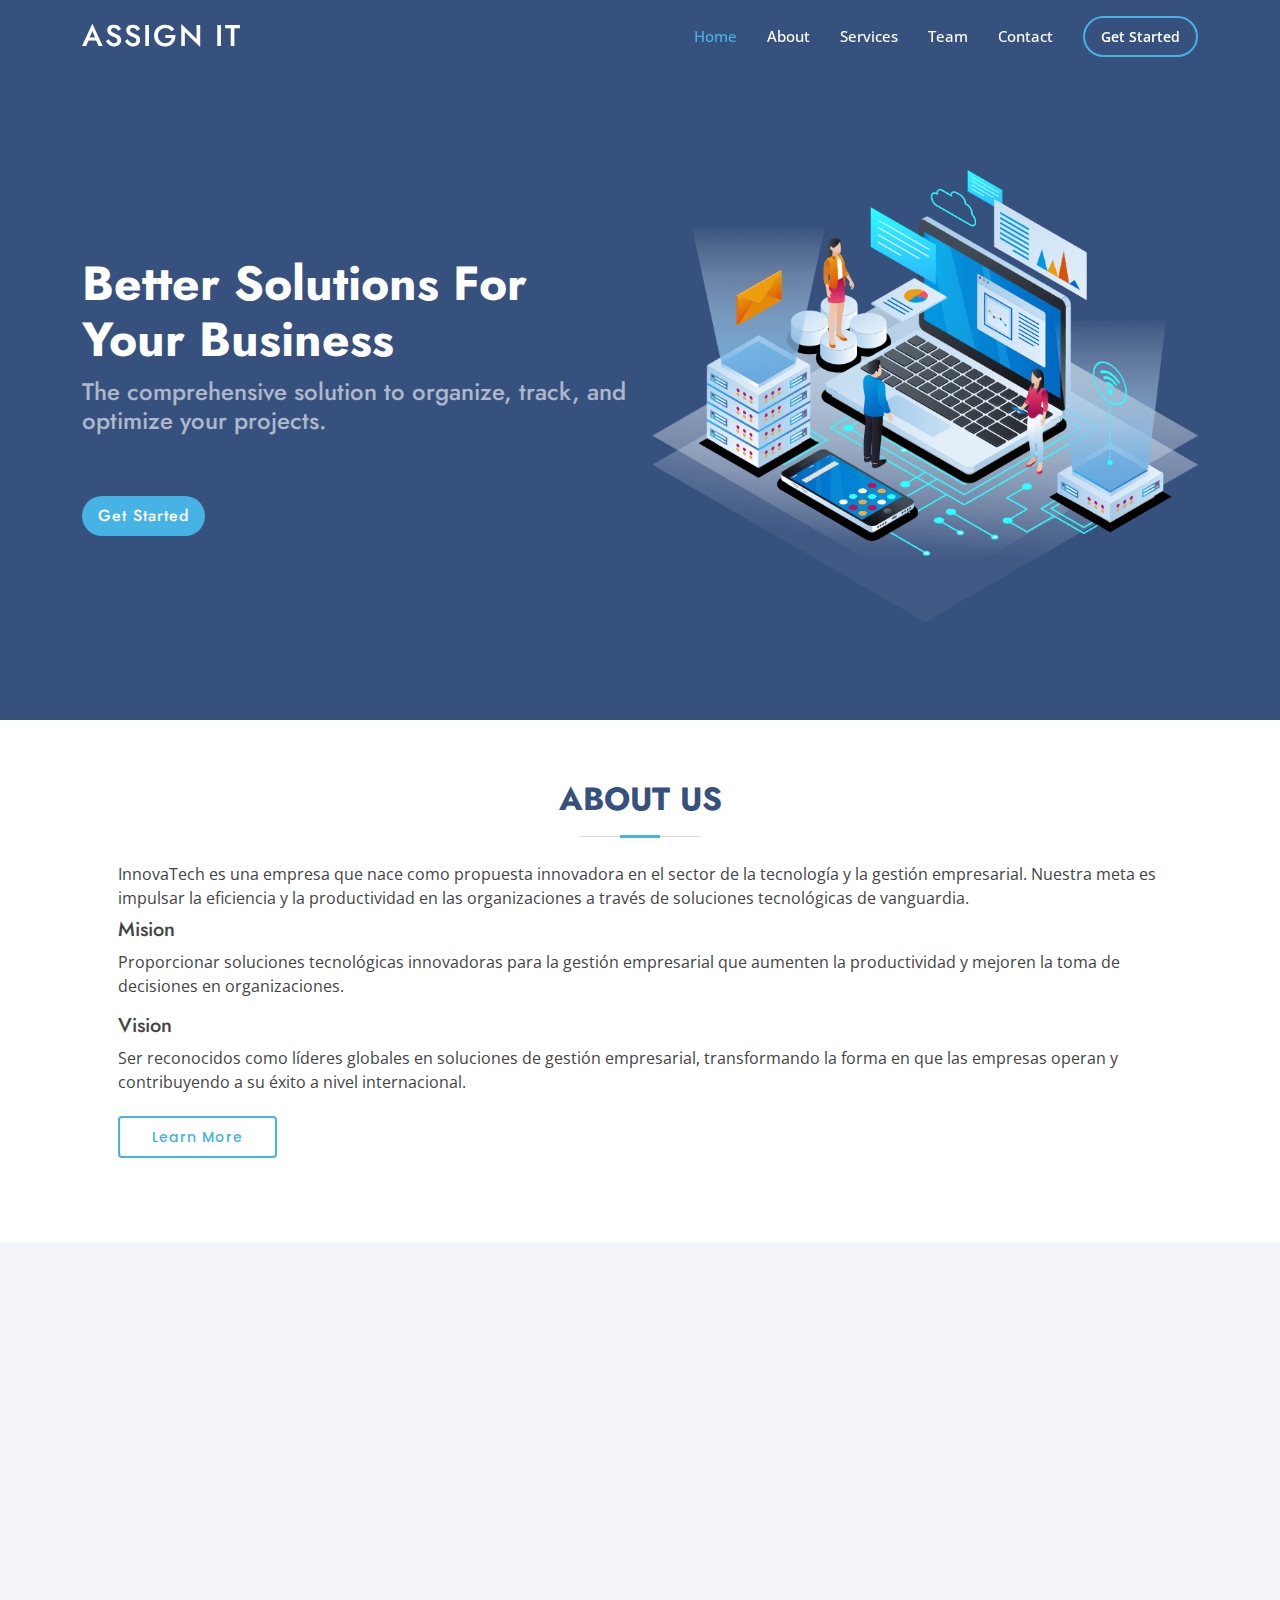
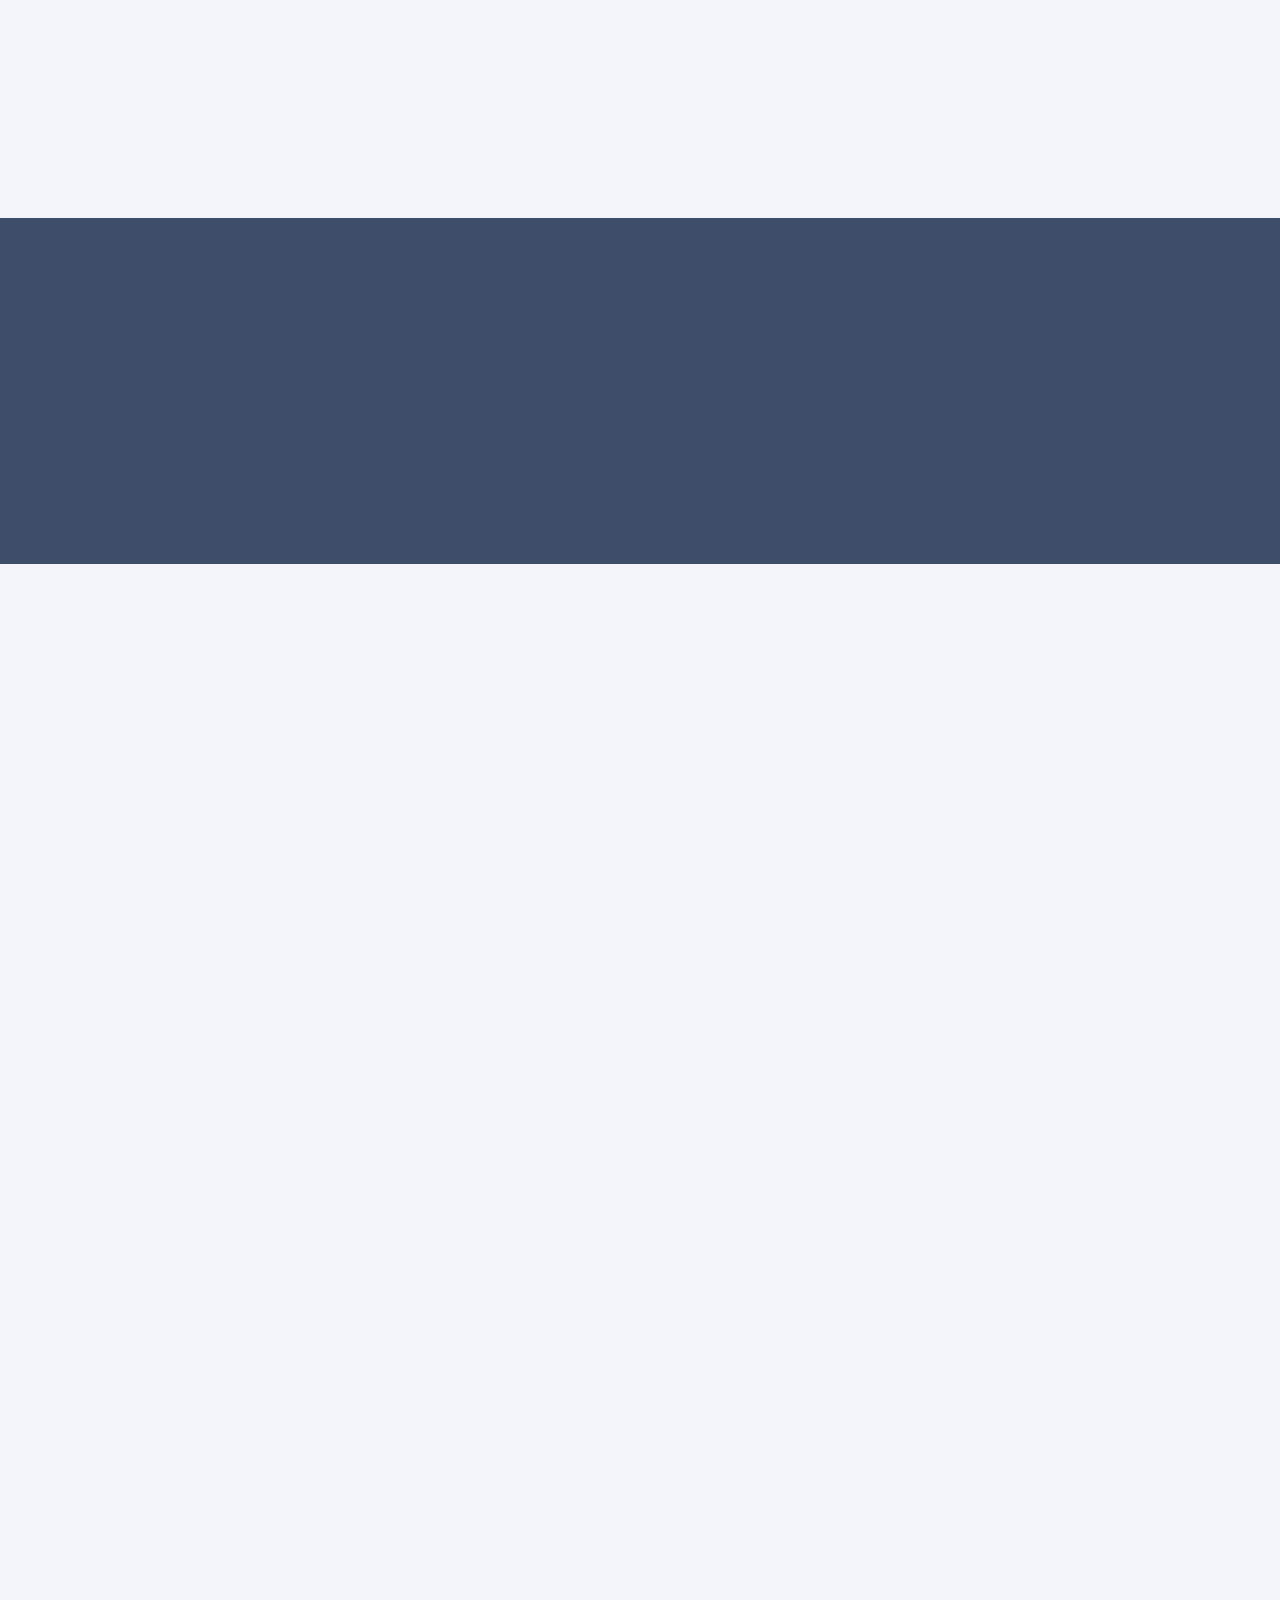
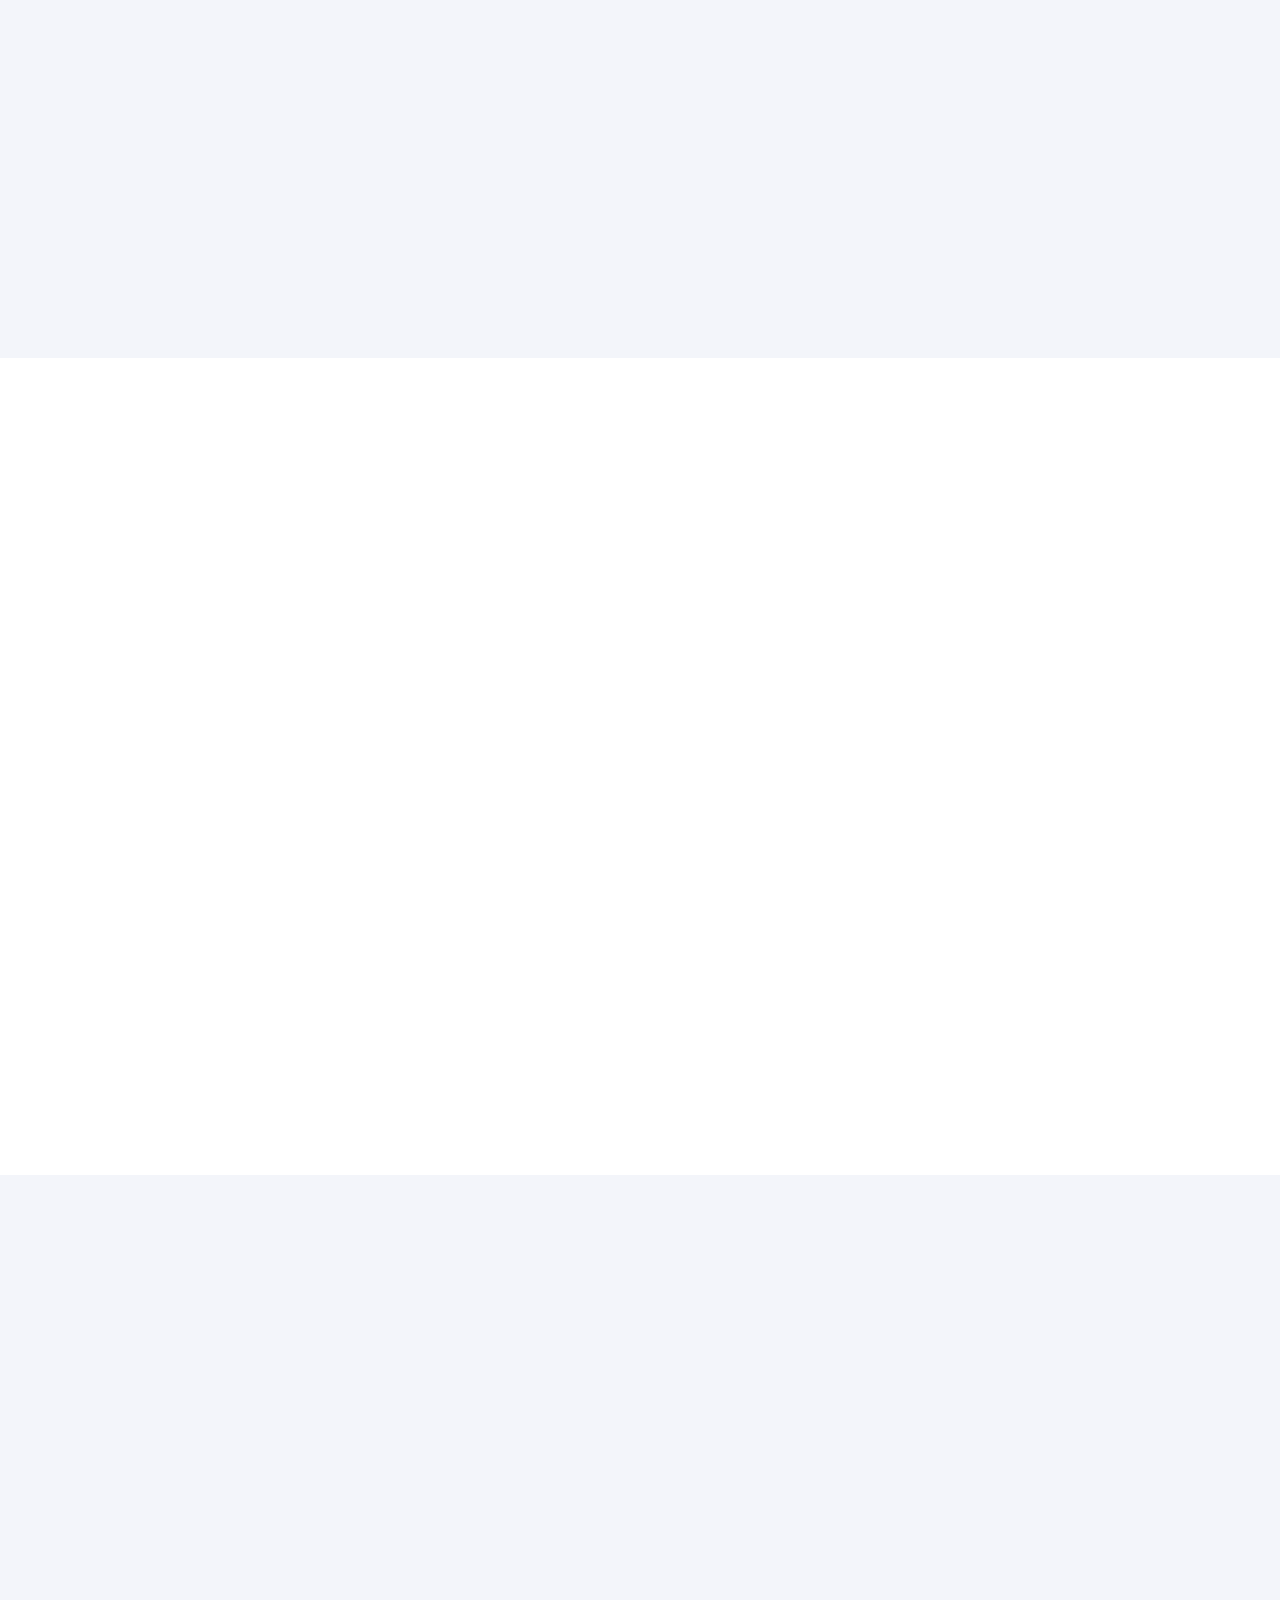
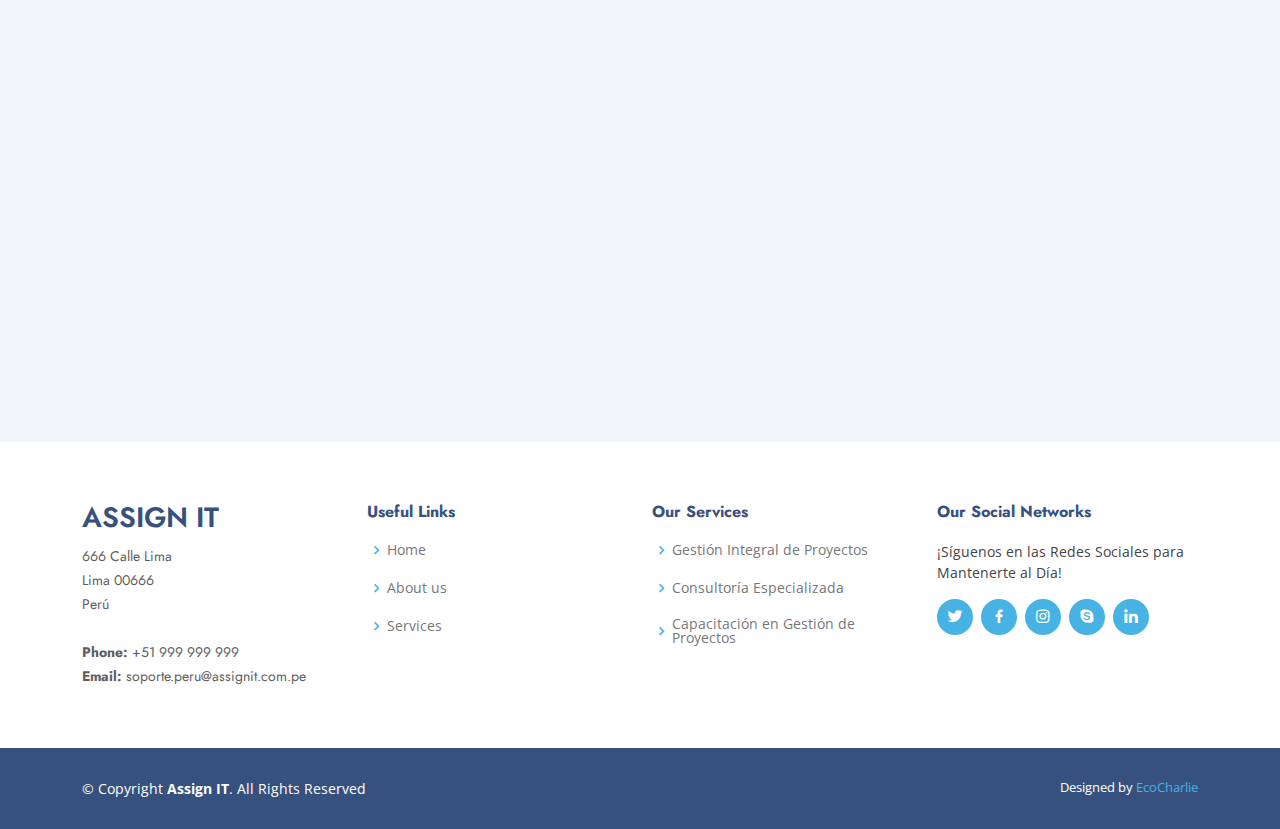
==== commit 3e3ac852: "Merge pull request #4 from EcoCharlie/developer" ====
--- a/index.html
+++ b/index.html
@@ -63,7 +63,7 @@
             </ul>
           </li>-->
           <li><a class="nav-link scrollto" href="#contact">Contact</a></li>
-          <li><a class="getstarted scrollto" href="#about">Get Started</a></li>
+          <li><a class="getstarted py-2 px-3" href="#about">Get Started</a></li>
         </ul>
         <i class="bi bi-list mobile-nav-toggle"></i>
       </nav>
@@ -78,9 +78,10 @@
       <div class="row">
         <div class="col-lg-6 d-flex flex-column justify-content-center pt-4 pt-lg-0 order-2 order-lg-1" data-aos="fade-up" data-aos-delay="200">
           <h1>Better Solutions For Your Business</h1>
-          <h2>We are team of talented designers making websites with Bootstrap</h2>
-          <div class="d-flex justify-content-center justify-content-lg-start">
-            <a href="#about" class="btn-get-started scrollto">Get Started</a>
+          <h2>The comprehensive solution to organize, track, and optimize your projects.</h2>
+          <div class="d-flex justify-content-start align-items-center">
+            <a href="#about"
+               class="btn-get-started scrollto py-2 px-3">Get Started</a>
             <!--<a href="https://www.youtube.com/watch?v=jDDaplaOz7Q" class="glightbox btn-watch-video"><i class="bi bi-play-circle"></i><span>Watch Video</span></a>-->
           </div>
         </div>
@@ -133,13 +134,13 @@
     <section id="about" class="about">
       <div class="container" data-aos="fade-up">
 
-        <div class="section-title">
+        <div class="section-title p-0">
           <h2>About Us</h2>
         </div>
 
-        <div class="row content">
+        <div class="row content m-4">
           <div class="col-lg-12">
-            <p>
+            <p class="pb-2">
               InnovaTech es una empresa que nace como propuesta innovadora en el sector de la tecnología y la gestión empresarial.
               Nuestra meta es impulsar la eficiencia y la productividad en las organizaciones a través de soluciones tecnológicas de vanguardia.
             </p>
@@ -161,7 +162,6 @@
             <a href="#" class="btn-learn-more">Learn More</a>
           </div>
         </div>
-
       </div>
     </section><!-- End About Us Section -->
 
@@ -282,9 +282,7 @@
           <h2>Services</h2>
           <p>Ofrecemos soluciones especializadas en gestión de proyectos para impulsar tu éxito empresarial. Nuestro equipo de expertos está listo para llevar tus proyectos al siguiente nivel.</p>
         </div>
-        <div class="container">
-
-        </div>
+
         <div class="row d-flex justify-content-evenly">
           <div class="col-xl-3 col-md-6 d-flex align-items-stretch" data-aos="zoom-in" data-aos-delay="100">
             <div class="icon-box">
@@ -468,7 +466,7 @@
               <div class="pic"><img src="assets/img/team/team-1.jpg" alt=""></div>
               <div class="member-info">
                 <h4>Joaquin San Martin</h4>
-                <span>Chief Executive Officer</span>
+                <span>Product Manager</span>
                 <p>Soy Joaquin San Martin Alvarez, actualmente estudio Ia carrera de ingeniería de Software, porque siempre me ha llamado el interés de entender el funcionamiento de Ia tecnología que uso en mi entorno de vida. Por otro lado, tengo conocimiento sobre el lenguaje de programación CS, SQL, Python, C+, HTML, CSS.</p>
                 <div class="social">
                   <a href=""><i class="ri-twitter-fill"></i></a>
@@ -485,7 +483,7 @@
               <div class="pic"><img src="assets/img/team/team-2.jpg" alt=""></div>
               <div class="member-info">
                 <h4>Rafael Urquiaga</h4>
-                <span>Product Manager</span>
+                <span>Product Owner</span>
                 <p>Soy Rafael Adrián Urquiaga Rodríguez y estoy cursando la carrera de Ingeniería de Software. Tengo experiencia programando en el lenguaje de C ++, PHP, HTML/CSS/JS, herramientas de UX y en el uso de GitHub para el control de versiones. Asimismo, tengo habilidades para organizar y coordinar los avances que se realizan durante el ciclo de vida de un proyecto, así como también una fuerte responsabilidad de cumplir con el trabajo encargado para un tiempo indicado.</p>
                 <div class="social">
                   <a href=""><i class="ri-twitter-fill"></i></a>
@@ -502,8 +500,14 @@
               <div class="pic"><img src="assets/img/team/team-3.jpg" alt=""></div>
               <div class="member-info">
                 <h4>Erikc Cortez</h4>
-                <span>CTO</span>
-                <p>Soy un estudiante de la facultad de Ingeniería de software. Algunos de mis hobbies son leer, ir a correr, jugar videojuegos y practicar matemáticas. También, me gusta todo lo relacionado con la tecnología, los nuevos inventos e innovaciones que fueron acoplándose en nuestra vida rutinaria hasta ser imprescindibles. Las habilidades que ofrezco para esto proyecto son perseverancia y ánimos para mi equipo, además de brindar ideas y soluciones ágiles. Manejo herramientas para desarrollar páginas web como HTML y CSS, además de conocer lenguajes como C++, Java, Javascript, Python, Typescript y SQL.</p>
+                <span>Developer</span>
+                <p>Soy un estudiante de la carrera de Ingeniería de Software de la Universidad Peruana de
+                  Ciencias Aplicadas (UPC). Las habilidades que ofrezco son la perseverancia
+                  e innovación, además de brindar ideas y soluciones que aporten un valor agregado. Asimismo,
+                  manejo herramientas de desarrollo para frontend y backend tales como: HTML 5, CSS 3, Angular 14, Spring Boot
+                  Typescript, Javascript, C++/C#, Java, Python y SQL. Dentro de mis pasatiempos
+                  me gusta leer e investigar todo lo relacionado con las nuevas tecnologías e inventos, tales como: la
+                  robótica, la inteligencia artificial y la ciberseguridad.</p>
                 <div class="social">
                   <a href=""><i class="ri-twitter-fill"></i></a>
                   <a href=""><i class="ri-facebook-fill"></i></a>
@@ -519,7 +523,7 @@
               <div class="pic"><img src="assets/img/team/team-4.jpg" alt=""></div>
               <div class="member-info">
                 <h4>Jorge Laban</h4>
-                <span>Accountant</span>
+                <span>Developer</span>
                 <p>Soy un estudiante con un alto grado de responsabilidad y compromiso, me agrada trabajar en equipo y adquirir nuevos conocimientos y experiencias. Mis expectativas para este curso son aprender las bases acerca de una de las tecnologías más populares y con mayor potencial de esta década. Tengo conocimientos en lenguajes de programación como HTML, CSS y JavaScript, así como experiencia en el uso de herramientas de desarrollo y control de versiones. </p>
                 <div class="social">
                   <a href=""><i class="ri-twitter-fill"></i></a>
@@ -536,7 +540,7 @@
               <div class="pic"><img src="assets/img/team/team-5.jpg" alt=""></div>
               <div class="member-info">
                 <h4>Frezzia Espinosa</h4>
-                <span>Accountant</span>
+                <span>Developer</span>
                 <p>Mi nombre es Frezzia Espinoza Paredes y soy estudiante de Ingeniería de Software de UPC. Tengo experiencia con C++, Python, JavaScript y C#. Soy responsable. Me gusta trabajar en equipo.</p>
                 <div class="social">
                   <a href=""><i class="ri-twitter-fill"></i></a>
@@ -557,7 +561,7 @@
 
         <div class="section-title">
           <h2>Pricing</h2>
-          <p>Magnam dolores commodi suscipit. Necessitatibus eius consequatur ex aliquid fuga eum quidem. Sit sint consectetur velit. Quisquam quos quisquam cupiditate. Et nemo qui impedit suscipit alias ea. Quia fugiat sit in iste officiis commodi quidem hic quas.</p>
+          <p>Elige el plan que mejor se adapte a tus necesidades y lleva la gestión de proyectos al siguiente nivel.</p>
         </div>
 
         <div class="row d-flex justify-content-evenly">
@@ -567,13 +571,13 @@
               <h3>Free Plan</h3>
               <h4><sup>$</sup>0<span>per month</span></h4>
               <ul>
-                <li><i class="bx bx-check"></i> Quam adipiscing vitae proin</li>
-                <li><i class="bx bx-check"></i> Nec feugiat nisl pretium</li>
-                <li><i class="bx bx-check"></i> Nulla at volutpat diam uteera</li>
-                <li class="na"><i class="bx bx-x"></i> <span>Pharetra massa massa ultricies</span></li>
-                <li class="na"><i class="bx bx-x"></i> <span>Massa ultricies mi quis hendrerit</span></li>
+                <li><i class="bx bx-check"></i> Acceso a herramientas básicas de gestión de proyectos.</li>
+                <li><i class="bx bx-check"></i> Hasta 5 proyectos activos.</li>
+                <li><i class="bx bx-check"></i> Soporte por correo electrónico.</li>
+<!--                <li class="na"><i class="bx bx-x"></i> <span>Pharetra massa massa ultricies</span></li>
+                <li class="na"><i class="bx bx-x"></i> <span>Massa ultricies mi quis hendrerit</span></li>-->
               </ul>
-              <a href="#" class="buy-btn">Get Started</a>
+              <a href="#" class="buy-btn py-2 px-3">Get Started</a>
             </div>
           </div>
 
@@ -582,13 +586,12 @@
               <h3>Business Plan</h3>
               <h4><sup>$</sup>3<span>per month</span></h4>
               <ul>
-                <li><i class="bx bx-check"></i> Quam adipiscing vitae proin</li>
-                <li><i class="bx bx-check"></i> Nec feugiat nisl pretium</li>
-                <li><i class="bx bx-check"></i> Nulla at volutpat diam uteera</li>
-                <li><i class="bx bx-check"></i> Pharetra massa massa ultricies</li>
-                <li><i class="bx bx-check"></i> Massa ultricies mi quis hendrerit</li>
+                <li><i class="bx bx-check"></i> Acceso completo a todas las características.</li>
+                <li><i class="bx bx-check"></i> Proyectos ilimitados.</li>
+                <li><i class="bx bx-check"></i> Soporte prioritario.</li>
+                <li><i class="bx bx-check"></i> Integración con herramientas de terceros.</li>
               </ul>
-              <a href="#" class="buy-btn">Get Started</a>
+              <a href="#" class="buy-btn py-2 px-3">Get Started</a>
             </div>
           </div>
 
@@ -610,7 +613,7 @@
         </div>
 
       </div>
-    </section><!-- End Pricing Section -->
+    </section>
 
     <!-- ======= Frequently Asked Questions Section ======= -->
 <!--    <section id="faq" class="faq section-bg">
@@ -675,12 +678,12 @@
     </section>-->
 
     <!-- ======= Contact Section ======= -->
-    <section id="contact" class="contact">
+    <section id="contact" class="contact section-bg">
       <div class="container" data-aos="fade-up">
 
         <div class="section-title">
           <h2>Contact</h2>
-          <p>Magnam dolores commodi suscipit. Necessitatibus eius consequatur ex aliquid fuga eum quidem. Sit sint consectetur velit. Quisquam quos quisquam cupiditate. Et nemo qui impedit suscipit alias ea. Quia fugiat sit in iste officiis commodi quidem hic quas.</p>
+          <p>Estamos aquí para escuchar tus opiniones, responder tus consultas y brindarte el mejor soporte que necesitas.</p>
         </div>
 
         <div class="row">
@@ -690,19 +693,19 @@
               <div class="address">
                 <i class="bi bi-geo-alt"></i>
                 <h4>Location:</h4>
-                <p>A108 Adam Street, New York, NY 535022</p>
+                <p>666 Calle Lima, Lima 00123, Perú</p>
               </div>
 
               <div class="email">
                 <i class="bi bi-envelope"></i>
                 <h4>Email:</h4>
-                <p>info@example.com</p>
+                <p>soporte.peru@assignit.com.pe</p>
               </div>
 
               <div class="phone">
                 <i class="bi bi-phone"></i>
                 <h4>Call:</h4>
-                <p>+1 5589 55488 55s</p>
+                <p>+51 999 999 999</p>
               </div>
 
               <iframe src="https://www.google.com/maps/embed?pb=!1m14!1m8!1m3!1d12097.433213460943!2d-74.0062269!3d40.7101282!3m2!1i1024!2i768!4f13.1!3m3!1m2!1s0x0%3A0xb89d1fe6bc499443!2sDowntown+Conference+Center!5e0!3m2!1smk!2sbg!4v1539943755621" frameborder="0" style="border:0; width: 100%; height: 290px;" allowfullscreen></iframe>
@@ -742,14 +745,14 @@
         </div>
 
       </div>
-    </section><!-- End Contact Section -->
+    </section>
 
   </main><!-- End #main -->
 
   <!-- ======= Footer ======= -->
   <footer id="footer">
 
-    <div class="footer-newsletter">
+<!--    <div class="footer-newsletter">
       <div class="container">
         <div class="row justify-content-center">
           <div class="col-lg-6">
@@ -761,7 +764,7 @@
           </div>
         </div>
       </div>
-    </div>
+    </div>-->
 
     <div class="footer-top">
       <div class="container">
@@ -770,45 +773,45 @@
           <div class="col-lg-3 col-md-6 footer-contact">
             <h3>Assign IT</h3>
             <p>
-              A108 Adam Street <br>
-              New York, NY 535022<br>
-              United States <br><br>
-              <strong>Phone:</strong> +1 5589 55488 55<br>
-              <strong>Email:</strong> info@example.com<br>
+              666 Calle Lima <br>
+              Lima 00666<br>
+              Perú <br><br>
+              <strong>Phone:</strong> +51 999 999 999<br>
+              <strong>Email:</strong> soporte.peru@assignit.com.pe<br>
             </p>
           </div>
 
           <div class="col-lg-3 col-md-6 footer-links">
             <h4>Useful Links</h4>
             <ul>
-              <li><i class="bx bx-chevron-right"></i> <a href="#">Home</a></li>
-              <li><i class="bx bx-chevron-right"></i> <a href="#">About us</a></li>
-              <li><i class="bx bx-chevron-right"></i> <a href="#">Services</a></li>
-              <li><i class="bx bx-chevron-right"></i> <a href="#">Terms of service</a></li>
-              <li><i class="bx bx-chevron-right"></i> <a href="#">Privacy policy</a></li>
+              <li><i class="bx bx-chevron-right"></i> <a href="#hero">Home</a></li>
+              <li><i class="bx bx-chevron-right"></i> <a href="#about">About us</a></li>
+              <li><i class="bx bx-chevron-right"></i> <a href="#services">Services</a></li>
+              <!--<li><i class="bx bx-chevron-right"></i> <a href="#">Terms of service</a></li>
+              <li><i class="bx bx-chevron-right"></i> <a href="#">Privacy policy</a></li>-->
             </ul>
           </div>
 
           <div class="col-lg-3 col-md-6 footer-links">
             <h4>Our Services</h4>
             <ul>
-              <li><i class="bx bx-chevron-right"></i> <a href="#">Web Design</a></li>
-              <li><i class="bx bx-chevron-right"></i> <a href="#">Web Development</a></li>
-              <li><i class="bx bx-chevron-right"></i> <a href="#">Product Management</a></li>
-              <li><i class="bx bx-chevron-right"></i> <a href="#">Marketing</a></li>
-              <li><i class="bx bx-chevron-right"></i> <a href="#">Graphic Design</a></li>
+              <li><i class="bx bx-chevron-right"></i> <a href="#services">Gestión Integral de Proyectos</a></li>
+              <li><i class="bx bx-chevron-right"></i> <a href="#services">Consultoría Especializada</a></li>
+              <li><i class="bx bx-chevron-right"></i> <a href="#services">Capacitación en Gestión de Proyectos</a></li>
+              <!--<li><i class="bx bx-chevron-right"></i> <a href="#">Marketing</a></li>
+              <li><i class="bx bx-chevron-right"></i> <a href="#">Graphic Design</a></li>-->
             </ul>
           </div>
 
           <div class="col-lg-3 col-md-6 footer-links">
             <h4>Our Social Networks</h4>
-            <p>Cras fermentum odio eu feugiat lide par naso tierra videa magna derita valies</p>
+            <p>¡Síguenos en las Redes Sociales para Mantenerte al Día!</p>
             <div class="social-links mt-3">
-              <a href="#" class="twitter"><i class="bx bxl-twitter"></i></a>
-              <a href="#" class="facebook"><i class="bx bxl-facebook"></i></a>
-              <a href="#" class="instagram"><i class="bx bxl-instagram"></i></a>
-              <a href="#" class="google-plus"><i class="bx bxl-skype"></i></a>
-              <a href="#" class="linkedin"><i class="bx bxl-linkedin"></i></a>
+              <a href="https://twitter.com/" class="twitter"><i class="bx bxl-twitter"></i></a>
+              <a href="https://facebook.com/" class="facebook"><i class="bx bxl-facebook"></i></a>
+              <a href="https://instagram.com/" class="instagram"><i class="bx bxl-instagram"></i></a>
+              <a href="https://google-plus.com/" class="google-plus"><i class="bx bxl-skype"></i></a>
+              <a href="https://linkedin.com/" class="linkedin"><i class="bx bxl-linkedin"></i></a>
             </div>
           </div>
 
--- a/assets/css/style.css
+++ b/assets/css/style.css
@@ -1197,9 +1197,9 @@
  /*--------------------------------------------------------------
  # Pricing
  --------------------------------------------------------------*/
-.pricing .row {
+/*.pricing .row {
   padding-top: 40px;
-}
+}*/
 
 .pricing .box {
   padding: 60px 40px;
